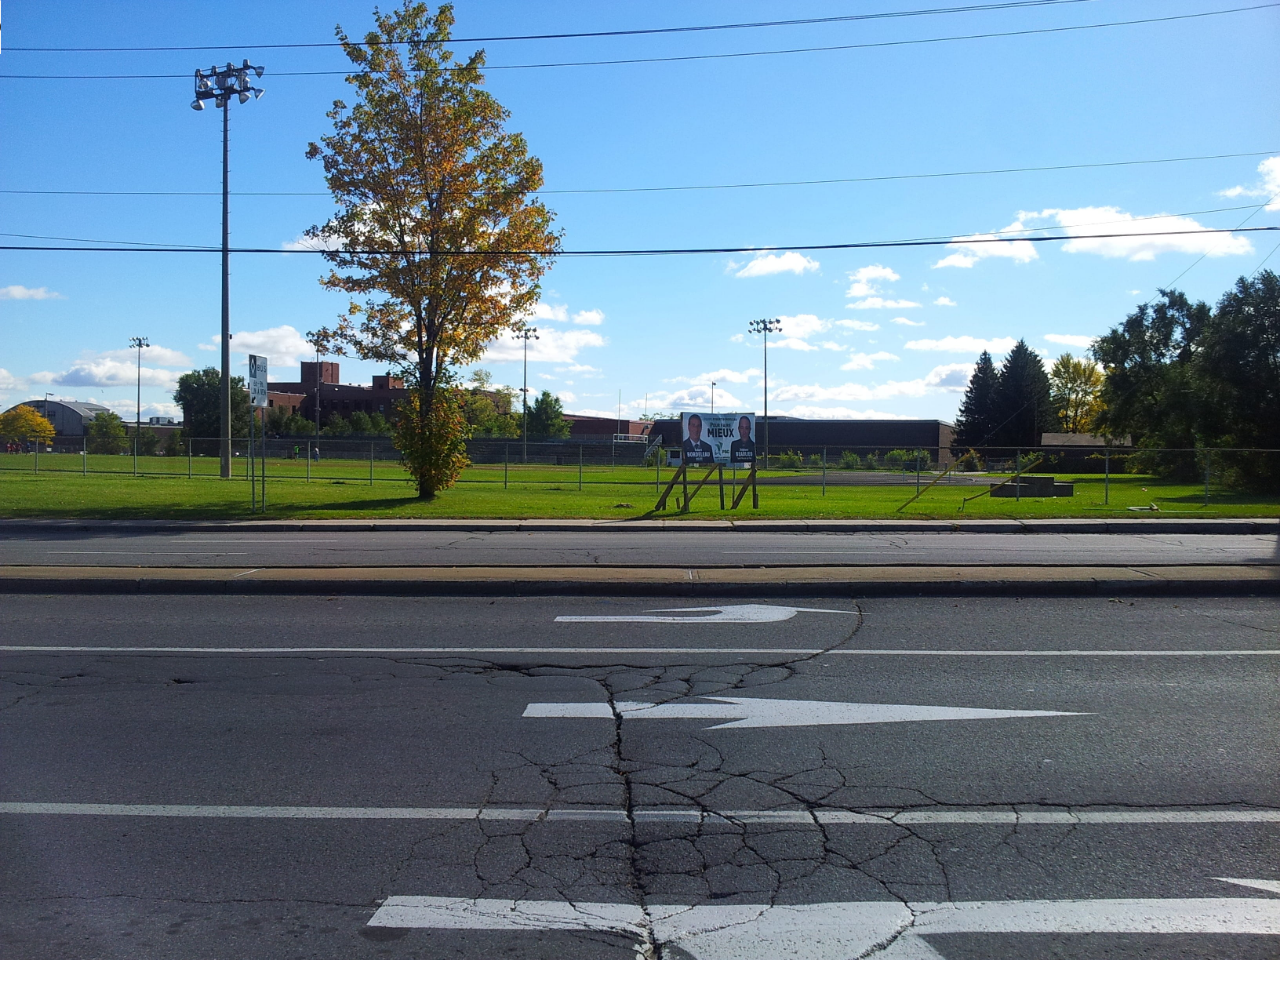
==== index.html @ c853017a "first commit" ====
<!DOCTYPE html>
<html lang="en">
<head>
    <meta charset="UTF-8">
    <meta name="viewport" content="width=device-width, initial-scale=1.0">
    <link rel="stylesheet" href="style.css">
    <title>Car</title>
    <style>
        body {
            background: url(./asset/wallpaperflare.com_wallpaper.jpg) no-repeat ;
            background-size: cover;
            width: 1000px;
        }
    </style>
</head>
<body>
    <audio src="./asset/chrysalyn-aggressive-supercar-engine-throttle-revs-537640.mp3" controls loop autoplay></audio>
    <div class="Dodge-challenger">
        <img src="./asset/images-removebg-preview.png" alt="">
    </div>
</body>
</html>
---- style.css ----
* {
    margin: 0px;
    padding: 0px;
    box-sizing: border-box;
}
body{
    background-color: lightgray;
}
.Anime {
    background-color: lightgoldenrodyellow;
    width: 200px;
    height: 200px;
    transform: rotate(10deg);
}
        .Dodge-challenger{
            height: 100px;
            width: 100px;
            /* animation: Dodge 2s  1s delay iteration-count direction fill-mode; */
            animation-name: dodge;
            margin: 40px;
            top: 64%;
            animation-timing-function: linear;
            animation-fill-mode: both;
            position: absolute;
            animation-duration: 3s;
            /* direction: normal; */
            animation-iteration-count: infinite;
            /* animation-delay: 2s; */
        }
        @keyframes dodge {
            0% {
                /* top: 0%; */
                /* transform: rotate(30deg); */
                transform: translateX(0px);
            }
            25% {
                transform: translateX(200px);
                /* transform: rotate(40deg); */
                /* top: 20%; */
            }
            50% {
                transform: translateX(500px);
                /* transform: rotate(40deg); */
                /* top: 20%; */
            }
            75% {
                transform: translateX(1000px);
                /* transform: rotate(40deg); */
                /* top: 20%; */
            }
            100% {
                transform: translateX(2000px);
                /* transform: rotate('angle' 60deg); */
            }
        }
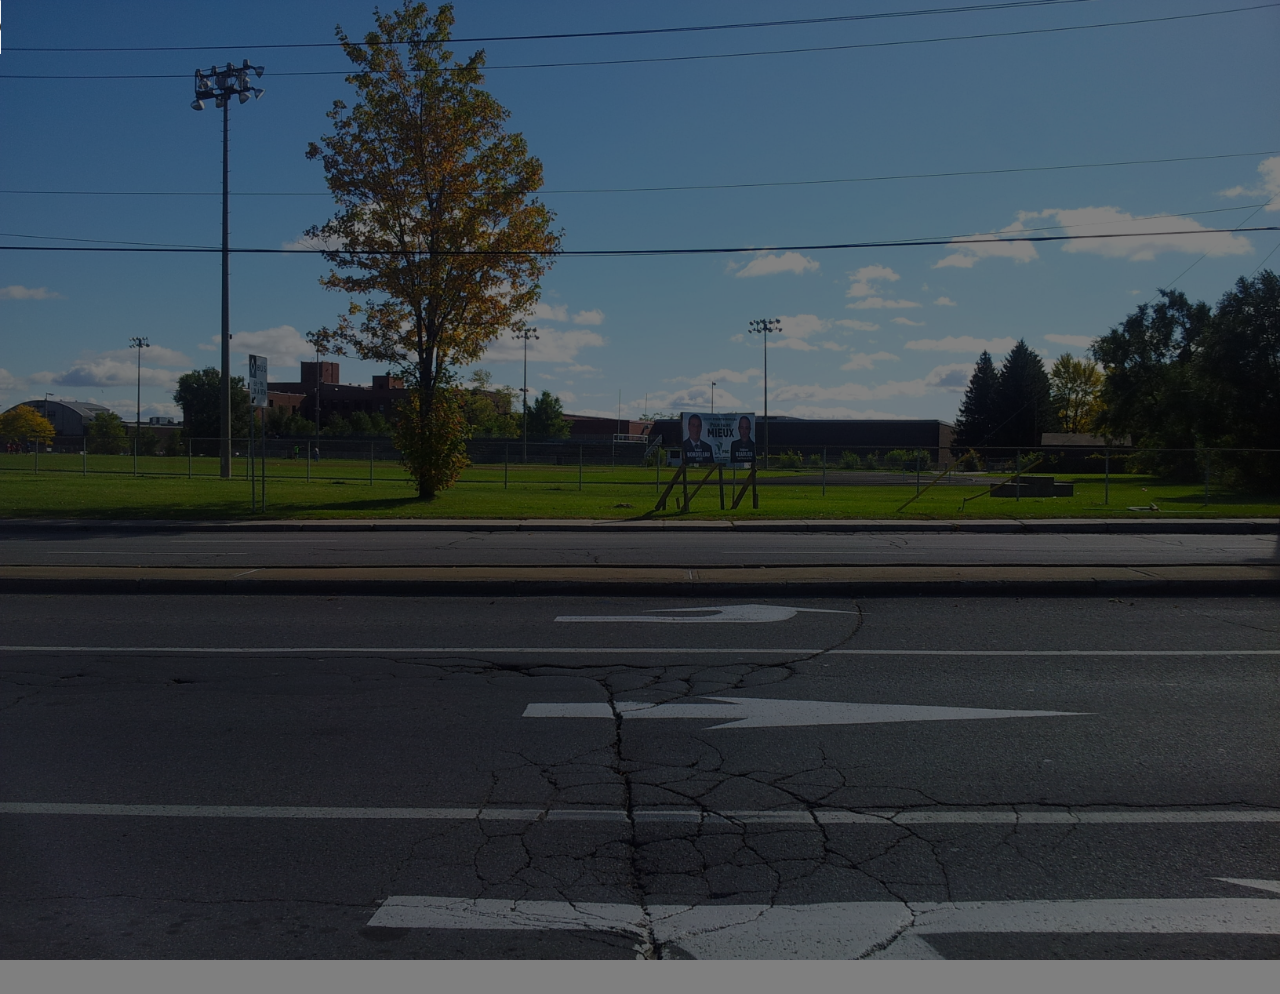
==== commit 2d6dc6ab: "added linear grandienr" ====
--- a/index.html
+++ b/index.html
@@ -7,7 +7,7 @@
     <title>Car</title>
     <style>
         body {
-            background: url(./asset/wallpaperflare.com_wallpaper.jpg) no-repeat ;
+            background: linear-gradient(rgba(0, 0, 0, 0.5), rgba(0, 0, 0, 0.5)), url(./asset/wallpaperflare.com_wallpaper.jpg) no-repeat ;
             background-size: cover;
             width: 1000px;
         }
@@ -16,7 +16,7 @@
 <body>
     <audio src="./asset/chrysalyn-aggressive-supercar-engine-throttle-revs-537640.mp3" controls loop autoplay></audio>
     <div class="Dodge-challenger">
-        <img src="./asset/images-removebg-preview.png" alt="">
+        <img src="./asset/images-removebg-preview.png" alt="" linear-gradient(rgba(0, 0, 0, 0.5), rgba(0, 0, 0, 0.5)),>
     </div>
 </body>
 </html>
